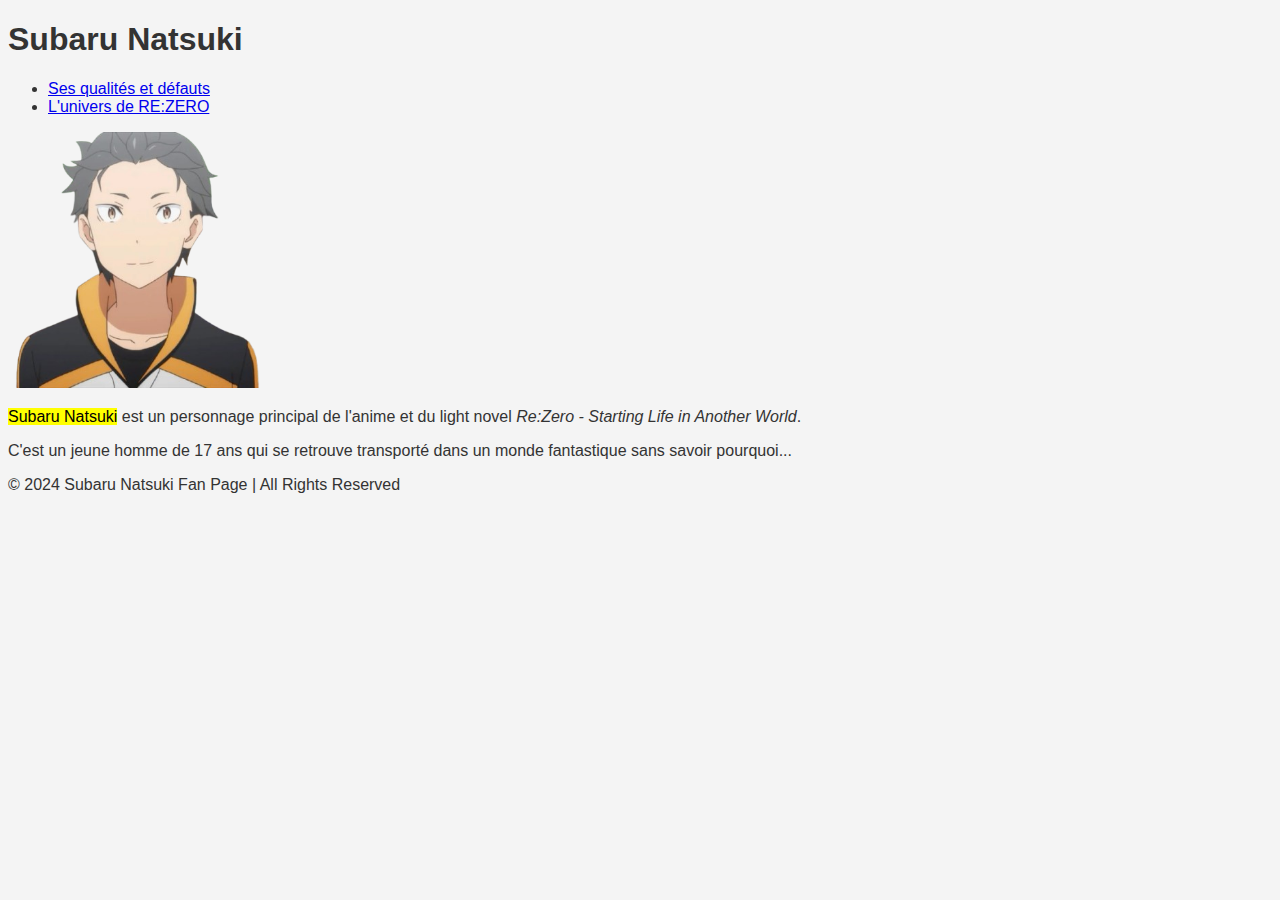
==== index.html @ 1d2fb33a "initial commit" ====
<!DOCTYPE html>
<html lang="fr">
<head>
    <meta charset="UTF-8">
    <meta http-equiv="X-UA-Compatible" content="IE-Edge">
    <meta name="viewport" content="width=device-width, initial-scale=1.0">

    <!-- Related files -->
    <link href="styles/style.css" rel="stylesheet">
    <script src="scripts/script.js"></script>

    <!-- Icon -->
    <link rel="icon" href="assets/logo/sdv_logo-transformed.ico" type="image/x-icon">

    <title>Subaru Natsuki</title>
    <meta name="title" content="Univers de RE:ZERO">
    <meta name="description" content="Explore the world of Re:Zero and its characters">
    <meta name="keywords" content="Re:Zero, Subaru Natsuki, anime, secondary characters">
</head>
<body class="body">
    <header class="header">
        <div class="header-container">
            <h1 class="main-title">Subaru Natsuki</h1>
            <nav>
                <ul class="nav-links">
                    <li><a href="pages/list.html" class="nav-link">Ses qualités et défauts</a></li>
                    <li><a href="pages/univers.html" class="nav-link">L'univers de RE:ZERO</a></li>
                </ul>
            </nav>
        </div>
    </header>

    <main class="content-section">
        <div class="content-container">
            <div class="image-container">
                <img src="assets/img/Subaru_Natsuki_Anime-removed.png" alt="Portrait of Subaru Natsuki" class="subaru-image">
            </div>

            <div class="subaru-description">
                <p class="subaru-name">
                    <mark class="highlight">Subaru Natsuki</mark> est un personnage principal de l'anime et du light novel <i>Re:Zero - Starting Life in Another World</i>.
                </p>
                <p>C'est un jeune homme de 17 ans qui se retrouve transporté dans un monde fantastique sans savoir pourquoi...</p>
            </div>
        </div>
    </main>

    <footer class="footer">
        <div class="footer-container">
            <p>&copy; 2024 Subaru Natsuki Fan Page | All Rights Reserved</p>
        </div>
    </footer>
</body>
</html>
---- styles/style.css ----
body {
    font-family: Arial, sans-serif;
    background-color: #f4f4f4;
    color: #333;
}

.image-container {
    box-shadow: 10px;
}
.subaru-image {
    width: 20vw;
    height: auto;
}
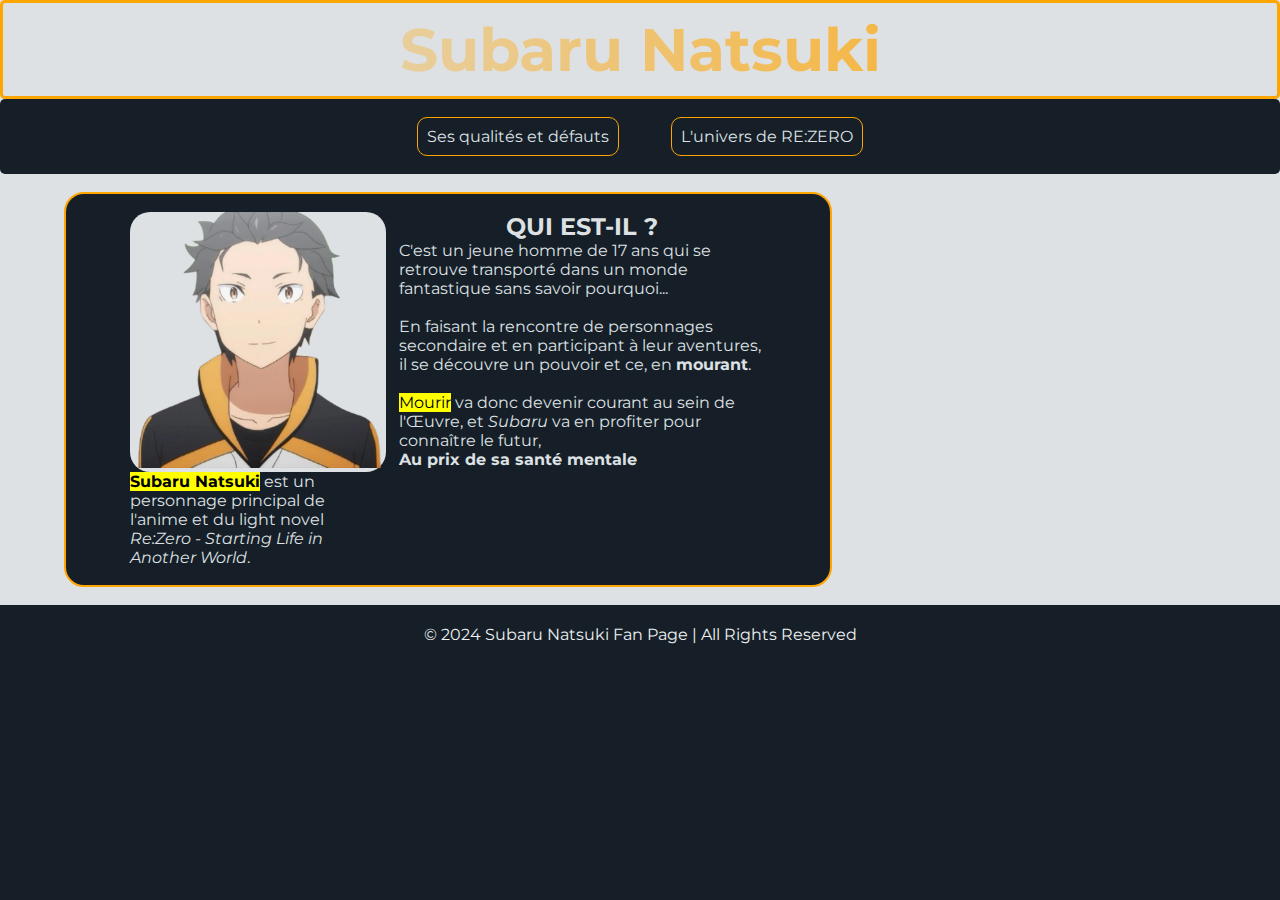
==== commit cff8e03d: "." ====
--- a/index.html
+++ b/index.html
@@ -1,25 +1,23 @@
 <!DOCTYPE html>
 <html lang="fr">
-<head>
-    <meta charset="UTF-8">
-    <meta http-equiv="X-UA-Compatible" content="IE-Edge">
-    <meta name="viewport" content="width=device-width, initial-scale=1.0">
+    <head>
+        <meta charset="UTF-8">
+        <meta http-equiv="X-UA-Compatible" content="IE-Edge">
+        <meta name="viewport" content="width=device-width, initial-scale=1.0">
 
-    <!-- Related files -->
-    <link href="styles/style.css" rel="stylesheet">
-    <script src="scripts/script.js"></script>
+        <!-- Related files -->
+        <link href="styles/style.css" rel="stylesheet">
 
-    <!-- Icon -->
-    <link rel="icon" href="assets/logo/sdv_logo-transformed.ico" type="image/x-icon">
+        <!-- Icon -->
+        <link rel="icon" href="assets/logo/sdv_logo-transformed.ico" type="image/x-icon">
 
-    <title>Subaru Natsuki</title>
-    <meta name="title" content="Univers de RE:ZERO">
-    <meta name="description" content="Explore the world of Re:Zero and its characters">
-    <meta name="keywords" content="Re:Zero, Subaru Natsuki, anime, secondary characters">
-</head>
-<body class="body">
-    <header class="header">
-        <div class="header-container">
+        <title>Subaru Natsuki</title>
+        <meta name="title" content="Univers de RE:ZERO">
+        <meta name="description" content="Explore the world of Re:Zero and its characters">
+        <meta name="keywords" content="Re:Zero, Subaru Natsuki, anime, secondary characters">
+    </head>
+    <body class="body">
+        <header class="header">
             <h1 class="main-title">Subaru Natsuki</h1>
             <nav>
                 <ul class="nav-links">
@@ -27,28 +25,42 @@
                     <li><a href="pages/univers.html" class="nav-link">L'univers de RE:ZERO</a></li>
                 </ul>
             </nav>
-        </div>
-    </header>
+        </header>
 
-    <main class="content-section">
-        <div class="content-container">
-            <div class="image-container">
-                <img src="assets/img/Subaru_Natsuki_Anime-removed.png" alt="Portrait of Subaru Natsuki" class="subaru-image">
+        <main>
+            <article>
+                <section class="personnage">
+                    <div class="image-container">
+                        <img src="assets/img/Subaru_Natsuki_Anime-removed.png" alt="Portrait of Subaru Natsuki" class="subaru-image">
+                    </div>
+
+                    <div class="subaru-desc">
+                        <p class="subaru-name">
+                            <mark><strong>Subaru Natsuki</strong></mark> est un personnage principal de l'anime et du light novel 
+                            <i>Re:Zero - Starting Life in Another World</i>.
+                        </p>
+                    </div>
+                </section>
+                <section class="synopsis">
+                    <h2>Qui est-il ?</h2>
+                    <p>C'est un jeune homme de 17 ans qui se retrouve transporté dans un monde fantastique sans savoir pourquoi...<br></p>
+                    <p>
+                        <br>En faisant la rencontre de personnages secondaire et en participant à leur aventures, 
+                        il se découvre un pouvoir et ce, en <strong>mourant</strong>. <br>
+                    </p>
+                    <p>
+                        <br><mark>Mourir</mark> va donc devenir courant au sein de l'Œuvre, et <i>Subaru</i> va en profiter pour connaître le futur,<br>
+                        <strong>Au prix de sa santé mentale</strong>
+                    </p>
+
+                </section>
+            </article>
+        </main>
+
+        <footer>
+            <div class="footer-container">
+                <p>&copy; 2024 Subaru Natsuki Fan Page | All Rights Reserved</p>
             </div>
-
-            <div class="subaru-description">
-                <p class="subaru-name">
-                    <mark class="highlight">Subaru Natsuki</mark> est un personnage principal de l'anime et du light novel <i>Re:Zero - Starting Life in Another World</i>.
-                </p>
-                <p>C'est un jeune homme de 17 ans qui se retrouve transporté dans un monde fantastique sans savoir pourquoi...</p>
-            </div>
-        </div>
-    </main>
-
-    <footer class="footer">
-        <div class="footer-container">
-            <p>&copy; 2024 Subaru Natsuki Fan Page | All Rights Reserved</p>
-        </div>
-    </footer>
-</body>
+        </footer>
+    </body>
 </html>
--- a/styles/style.css
+++ b/styles/style.css
@@ -1,13 +1,114 @@
+@import url('https://fonts.googleapis.com/css2?family=Montserrat:wght@100..900&display=swap');
+
+:root {
+    --primary-color: #161F28;
+    --secondary-color: #DEE1E3;
+    --third-color: #FFA500;
+}
+
+* {
+    margin: 0;
+    padding: 0;
+    box-sizing: border-box;
+}
+
 body {
-    font-family: Arial, sans-serif;
-    background-color: #f4f4f4;
-    color: #333;
+    font-family: "Montserrat", sans-serif;
+    background-color: var(--primary-color);
+    color: var(--secondary-color);
+}
+
+main, header {
+    background-color: var(--secondary-color);
+}
+
+.main-title {
+    text-align: center;
+    font-size: 60px;
+    font-weight: bold;
+    
+    color: transparent;
+    background-image: linear-gradient(to right, var(--secondary-color), var(--third-color)); /* Border color using gradient */
+    -webkit-background-clip: text;
+    background-clip: text;
+    border: 3px solid #FFA500;
+    padding: 10px;
+
+    border-radius: 5px;
+}
+
+nav {
+    background-color: var(--primary-color);
+    border-radius: 5px;
+    display: flex;
+    justify-content: center;
+    padding: 2vh 0;
+}
+
+nav ul {
+    list-style-type: none;
+    display: flex;
+}
+nav ul li {
+    margin: 0 2vw;
+    border: var(--third-color) 1px solid;
+    border-radius: 10px;
+    padding: 1vh;
+    transition: all 0.5s ease;
+}
+nav ul li:hover{
+    background-color: var(--third-color);
+    cursor: pointer;
+}
+
+a {
+    text-decoration: none;
+    color: var(--secondary-color);
+}
+main {
+    padding: 2vh 5vw;
+}
+
+
+article {
+    padding: 2vh 5vw;
+    width: 60vw;
+    background-color: var(--primary-color);
+
+    border-radius: 20px;
+    border: var(--third-color) 2px solid;
+
+    display: grid;
+    grid-template-columns: 1fr 2fr;
+    grid-gap: 1vw;
 }
 
 .image-container {
-    box-shadow: 10px;
+    background-color: var(--secondary-color);
+    border-radius: 20px;
+    width: 20vw;
 }
 .subaru-image {
     width: 20vw;
-    height: auto;
-}+}
+
+.synopsis h2 {
+    text-align: center;
+    text-transform: uppercase;
+}
+
+
+/* Footer */
+footer {
+    color: #ecf0f1; 
+    text-align: center;
+    padding: 20px 0;
+    position: relative;
+    width: 100%;
+    bottom: 0;
+}
+
+.footer p {
+    font-size: 14px; 
+    line-height: 1.5; 
+}
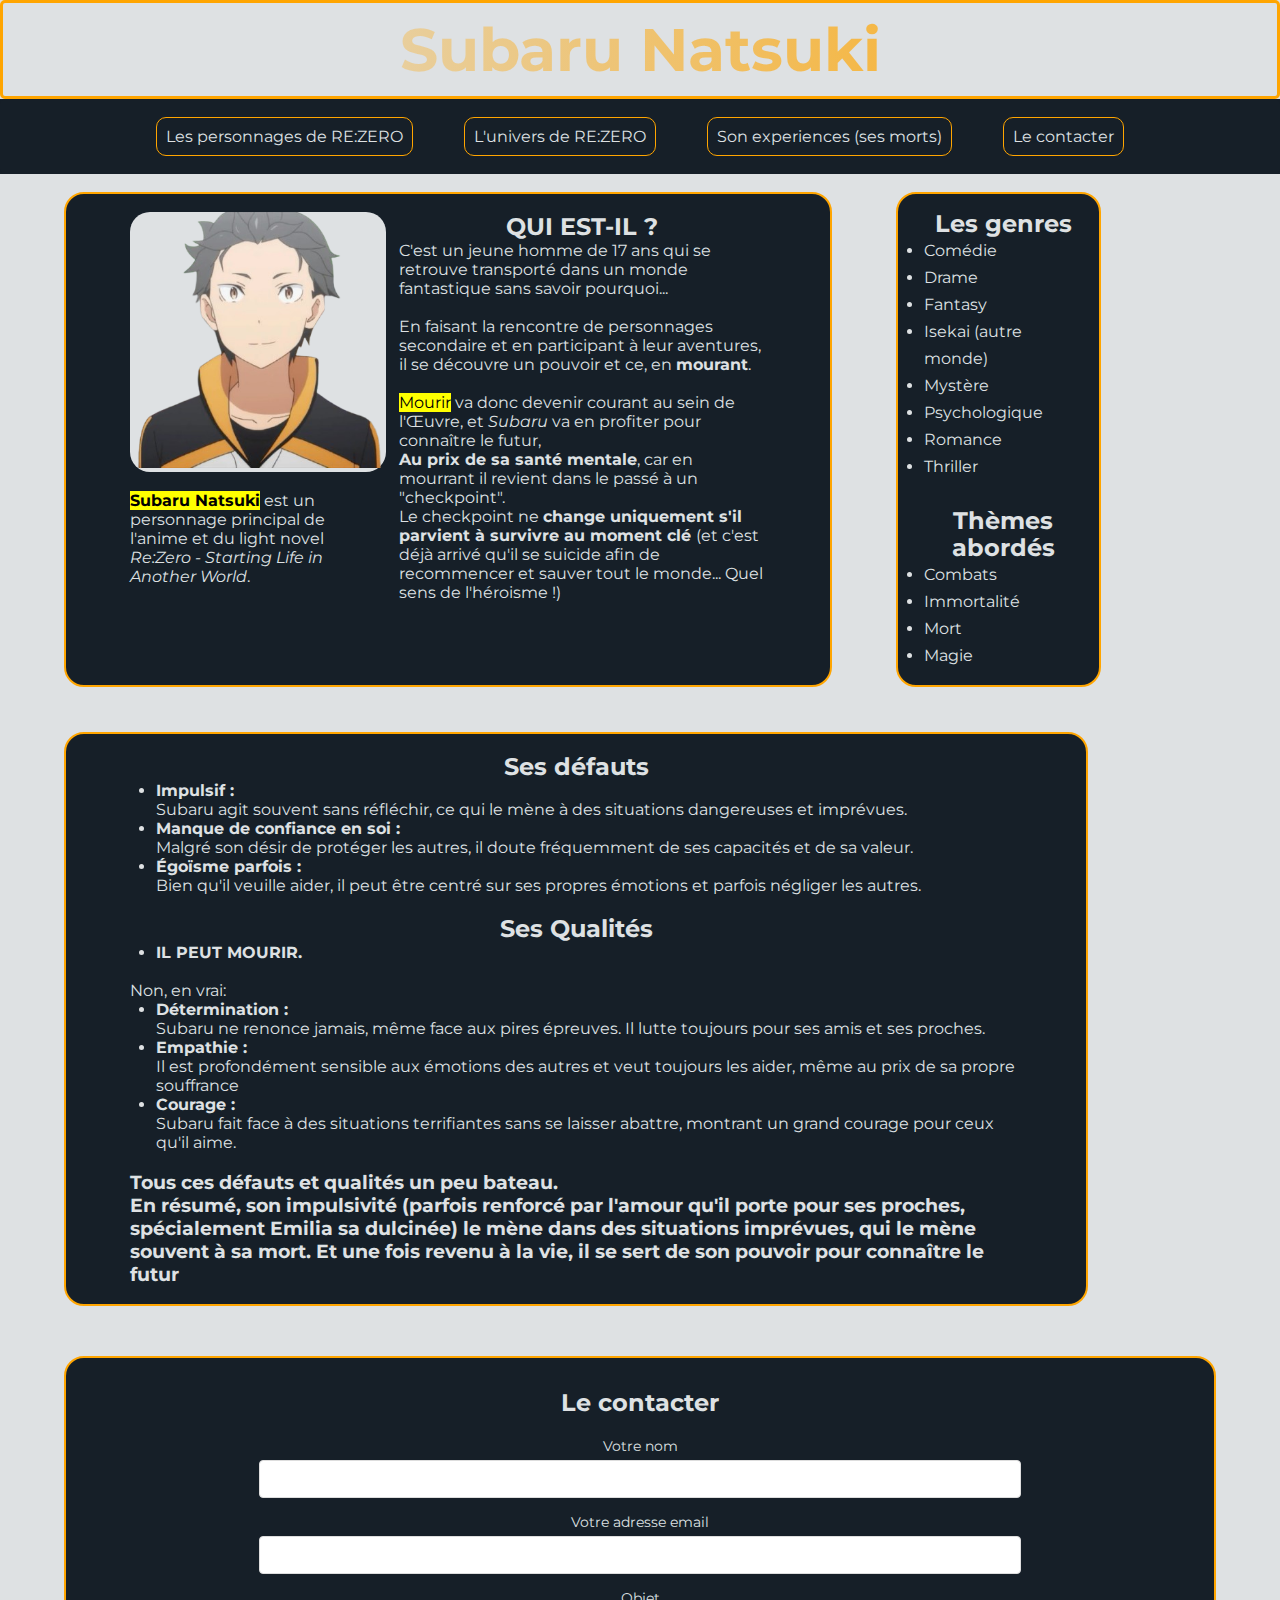
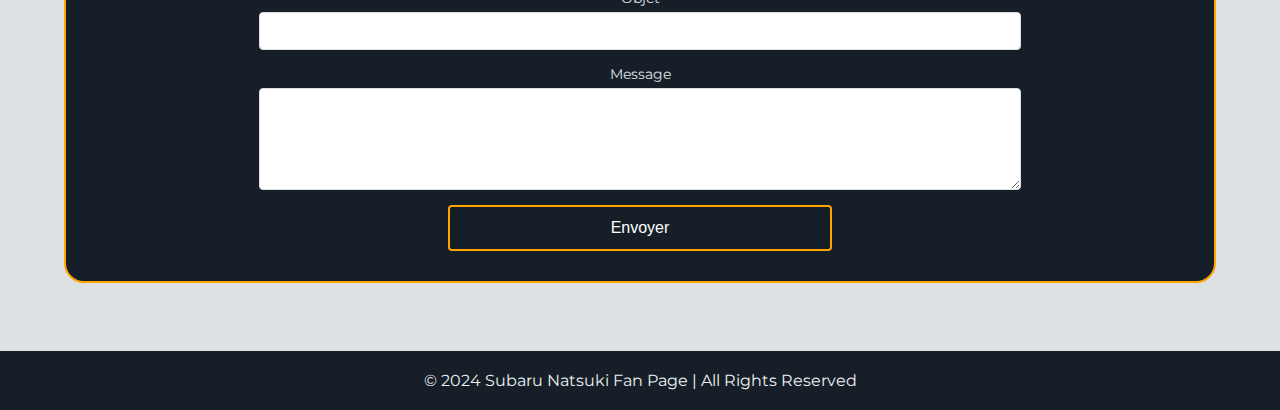
==== commit 609a8168: "added almost all infos and almost finished css" ====
--- a/index.html
+++ b/index.html
@@ -13,54 +13,137 @@
 
         <title>Subaru Natsuki</title>
         <meta name="title" content="Univers de RE:ZERO">
-        <meta name="description" content="Explore the world of Re:Zero and its characters">
-        <meta name="keywords" content="Re:Zero, Subaru Natsuki, anime, secondary characters">
+        <meta name="description" content="Découvrez le monde de Re:zero et ses personnages">
+        <meta name="keywords" content="Re:Zero, Subaru Natsuki, anime, personnages secondaires">
     </head>
-    <body class="body">
-        <header class="header">
-            <h1 class="main-title">Subaru Natsuki</h1>
-            <nav>
-                <ul class="nav-links">
-                    <li><a href="pages/list.html" class="nav-link">Ses qualités et défauts</a></li>
-                    <li><a href="pages/univers.html" class="nav-link">L'univers de RE:ZERO</a></li>
-                </ul>
-            </nav>
+    <body>
+        <header id="header">
+            <a href="index.html"><h1 class="main-title">Subaru Natsuki</h1></a>
         </header>
 
-        <main>
-            <article>
-                <section class="personnage">
-                    <div class="image-container">
-                        <img src="assets/img/Subaru_Natsuki_Anime-removed.png" alt="Portrait of Subaru Natsuki" class="subaru-image">
+        <nav>
+            <ul class="nav-links">
+                <li><a href="pages/characters.html" class="nav-link">Les personnages de RE:ZERO</a></li>
+                <li><a href="pages/univers.html" class="nav-link">L'univers de RE:ZERO</a></li>
+                <li><a href="pages/deaths.html" class="nav-link">Son experiences (ses morts)</a></li>
+                <li><a href="#contact" class="nav-link">Le contacter</a></li>
+            </ul>
+        </nav>
+
+        <main id="main">
+            <div class="main">
+                <!-- J'utilise pour utiliser le display flex uniquement sur ces les 2 premiers articles -->
+                <article class="who-is-he">
+                    <section class="personnage">
+                        <div class="image-container">
+                            <img src="assets/img/Subaru_Natsuki_Anime-removed.png" alt="Portrait of Subaru Natsuki" class="subaru-image">
+                        </div>
+
+                        <div class="subaru-description">
+                            <p class="subaru-name">
+                                <br><mark><strong>Subaru Natsuki</strong></mark> est un personnage principal de l'anime et du light novel 
+                                <i>Re:Zero - Starting Life in Another World</i>.
+                            </p>
+                        </div>
+                    </section>
+                    <section class="synopsis">
+                        <h2>Qui est-il ?</h2>
+                        <p>C'est un jeune homme de 17 ans qui se retrouve transporté dans un monde fantastique sans savoir pourquoi...<br></p>
+                        <p>
+                            <br>En faisant la rencontre de personnages secondaire et en participant à leur aventures, 
+                            il se découvre un pouvoir et ce, en <strong>mourant</strong>. <br>
+                        </p>
+                        <p>
+                            <br><mark>Mourir</mark> va donc devenir courant au sein de l'Œuvre, et <i>Subaru</i> va en profiter pour connaître le futur,<br>
+                            <strong>Au prix de sa santé mentale</strong>, car en mourrant il revient dans le passé à un "checkpoint". <br>
+                            Le checkpoint ne <strong>change uniquement s'il parvient à survivre au moment clé </strong>
+                            (et c'est déjà arrivé qu'il se suicide afin de recommencer et sauver tout le monde... Quel sens de l'héroisme !)
+                        </p>
+
+                    </section>
+                </article>
+
+                <article class="genres">
+                    <h2>Les genres</h2>
+                    <ul>
+                        <li>Comédie</li>
+                        <li>Drame</li>
+                        <li>Fantasy</li>
+                        <li>Isekai (autre monde)</li>
+                        <li>Mystère</li>
+                        <li>Psychologique</li>
+                        <li>Romance</li>
+                        <li>Thriller</li>
+                    </ul>
+                    <br>
+                    <h2>Thèmes abordés</h2>
+                    <ul>
+                        <li>Combats</li>
+                        <li>Immortalité</li>
+                        <li>Mort</li>
+                        <li>Magie</li>
+                    </ul>
+                </article>
+            </div>
+
+            <article class="cv">
+                <h2>Ses défauts</h2>
+                <ul>
+                    <li><strong>Impulsif : 
+                        <br></strong> Subaru agit souvent sans réfléchir, ce qui le mène à des situations dangereuses et imprévues.</li>
+                    <li><strong>Manque de confiance en soi : 
+                        <br></strong> Malgré son désir de protéger les autres, il doute fréquemment de ses capacités et de sa valeur.</li>
+                    <li><strong>Égoïsme parfois : 
+                        <br></strong> Bien qu'il veuille aider, il peut être centré sur ses propres émotions et parfois négliger les autres.</li>
+                </ul> <br>
+                <h2>Ses Qualités</h2>
+                <ul>
+                    <li><strong>IL PEUT MOURIR.</strong></li>
+                    <br> <p>Non, en vrai:</p>
+                    <li><strong>Détermination : 
+                        <br></strong> Subaru ne renonce jamais, même face aux pires épreuves. Il lutte toujours pour ses amis et ses proches.</li>
+                    <li><strong>Empathie : 
+                        <br></strong> Il est profondément sensible aux émotions des autres et veut toujours les aider, même au prix de sa propre souffrance</li>
+                    <li><strong>Courage : 
+                        <br></strong> Subaru fait face à des situations terrifiantes sans se laisser abattre, montrant un grand courage pour ceux qu'il aime.</li>
+                </ul> <br>
+                <h3>
+                    Tous ces défauts et qualités un peu bateau. <br> En résumé, son impulsivité 
+                    (parfois renforcé par l'amour qu'il porte pour ses proches, spécialement Emilia sa dulcinée)
+                    le mène dans des situations imprévues, qui le mène souvent à sa mort. Et une fois revenu à la vie, 
+                    il se sert de son pouvoir pour connaître le futur
+                </h3>
+            </article>
+
+            <article id="contact">
+                <h2 class="contact-title">Le contacter</h2>
+                <form id="contact-form" action="" method="POST">
+                    <div class="input-group">
+                        <label for="name">Votre nom</label>
+                        <input type="text" id="name" name="name" required>
                     </div>
-
-                    <div class="subaru-desc">
-                        <p class="subaru-name">
-                            <mark><strong>Subaru Natsuki</strong></mark> est un personnage principal de l'anime et du light novel 
-                            <i>Re:Zero - Starting Life in Another World</i>.
-                        </p>
+                    <div class="input-group">
+                        <label for="email">Votre adresse email</label>
+                        <input type="email" id="email" name="email" required>
                     </div>
-                </section>
-                <section class="synopsis">
-                    <h2>Qui est-il ?</h2>
-                    <p>C'est un jeune homme de 17 ans qui se retrouve transporté dans un monde fantastique sans savoir pourquoi...<br></p>
-                    <p>
-                        <br>En faisant la rencontre de personnages secondaire et en participant à leur aventures, 
-                        il se découvre un pouvoir et ce, en <strong>mourant</strong>. <br>
-                    </p>
-                    <p>
-                        <br><mark>Mourir</mark> va donc devenir courant au sein de l'Œuvre, et <i>Subaru</i> va en profiter pour connaître le futur,<br>
-                        <strong>Au prix de sa santé mentale</strong>
-                    </p>
-
-                </section>
+                    <div class="input-group">
+                        <label for="subject">Objet</label>
+                        <input type="text" id="subject" name="subject" required>
+                    </div>
+                    <div class="input-group">
+                        <label for="message">Message</label>
+                        <textarea id="message" name="message" rows="5" required></textarea>
+                    </div>
+                    <button type="submit" class="submit-btn">Envoyer</button>
+                </form>
             </article>
         </main>
 
-        <footer>
+        <footer id="footer">
             <div class="footer-container">
                 <p>&copy; 2024 Subaru Natsuki Fan Page | All Rights Reserved</p>
             </div>
         </footer>
+        <script src="scripts/script.js"></script>
     </body>
 </html>
--- a/styles/style.css
+++ b/styles/style.css
@@ -5,23 +5,23 @@
     --secondary-color: #DEE1E3;
     --third-color: #FFA500;
 }
-
 * {
     margin: 0;
     padding: 0;
     box-sizing: border-box;
 }
-
 body {
     font-family: "Montserrat", sans-serif;
     background-color: var(--primary-color);
     color: var(--secondary-color);
+    scroll-behavior: smooth;
 }
-
 main, header {
     background-color: var(--secondary-color);
 }
-
+main {
+    padding: 2vh 5vw;
+}
 .main-title {
     text-align: center;
     font-size: 60px;
@@ -33,10 +33,8 @@
     background-clip: text;
     border: 3px solid #FFA500;
     padding: 10px;
-
     border-radius: 5px;
 }
-
 nav {
     background-color: var(--primary-color);
     border-radius: 5px;
@@ -60,29 +58,62 @@
     background-color: var(--third-color);
     cursor: pointer;
 }
-
 a {
     text-decoration: none;
     color: var(--secondary-color);
 }
-main {
-    padding: 2vh 5vw;
+article {
+    border-radius: 20px;
+    border: var(--third-color) 2px solid;
+    background-color: var(--primary-color);
+    margin-bottom: 5vh;
+    padding: 1rem;
+}
+/* Footer */
+footer {
+    color: #ecf0f1; 
+    text-align: center;
+    padding: 20px 0;
+    position: relative;
+    width: 100%;
+    bottom: 0;
 }
 
-
-article {
+.footer p {
+    font-size: 14px; 
+    line-height: 1.5; 
+}
+h2 {
+    text-align: center;
+}
+/* Main */
+.main {
+    display: flex;
+    gap: 5vw;
+    padding-right: 9vw;
+}
+.who-is-he {
     padding: 2vh 5vw;
-    width: 60vw;
-    background-color: var(--primary-color);
-
-    border-radius: 20px;
-    border: var(--third-color) 2px solid;
+    margin-bottom: 5vh;
+    flex: 4;
 
     display: grid;
     grid-template-columns: 1fr 2fr;
     grid-gap: 1vw;
 }
+.genres {
+    flex: 1;
+    padding-left: 2vw;
+    line-height: 3vh;
+}
 
+.cv {
+    padding: 2vh 5vw;
+    width: 80vw;
+}
+.cv ul li {
+    margin-left: 2vw; /* Créer la marge */
+}
 .image-container {
     background-color: var(--secondary-color);
     border-radius: 20px;
@@ -97,18 +128,56 @@
     text-transform: uppercase;
 }
 
-
-/* Footer */
-footer {
-    color: #ecf0f1; 
+/* Formulaire de contact */
+#contact {
+    margin: 50px auto;
+    padding: 30px;
+}
+.contact-title {
     text-align: center;
-    padding: 20px 0;
+    margin-bottom: 20px;
+}
+.input-group {
+    margin-bottom: 15px;
+    display: flex;
+    align-items: center;
+    flex-direction: column;
+}
+.input-group label {
+    display: block;
+    font-size: 14px;
+    margin-bottom: 5px;
+}
+.input-group input,
+.input-group textarea {
+    width: 70%;
+    padding: 10px;
+    font-size: 14px;
+    border: 1px solid #ddd;
+    border-radius: 4px;
+}
+.input-group textarea {
+    resize: vertical;
+}
+.submit-btn {
     position: relative;
-    width: 100%;
-    bottom: 0;
+    transform: translateX(-50%);
+    left: 50%;
+    width: 30vw;
+    padding: 12px;
+    font-size: 16px;
+    background-color: var(--primary-color);
+    border: var(--third-color) 2px solid;
+    color: #fff;
+    border-radius: 4px;
+    cursor: pointer;
+    transition: all 0.5s ease;
+}
+.submit-btn:hover {
+    background-color: var(--third-color);
+    border: var(--primary-color) 2px solid;
+    color: var(--primary-color);
+    font-weight: bold;
 }
 
-.footer p {
-    font-size: 14px; 
-    line-height: 1.5; 
-}
+
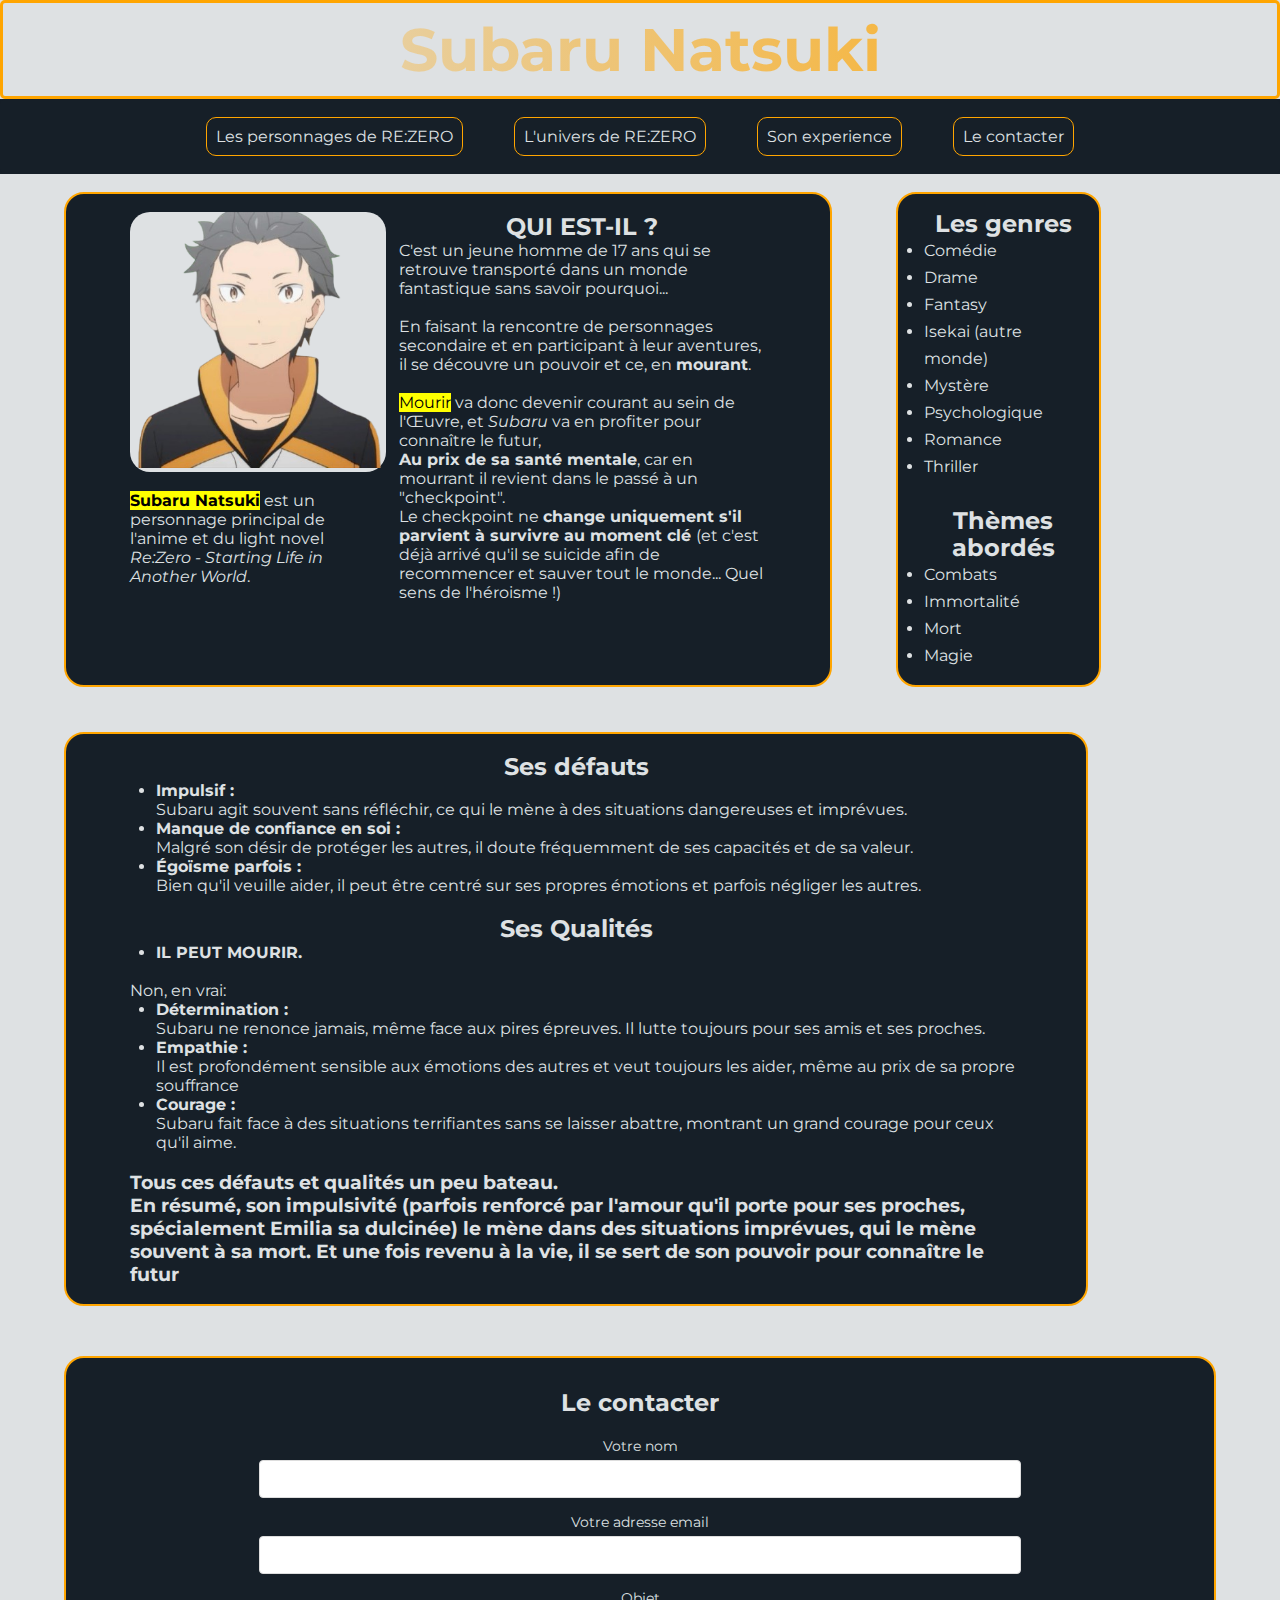
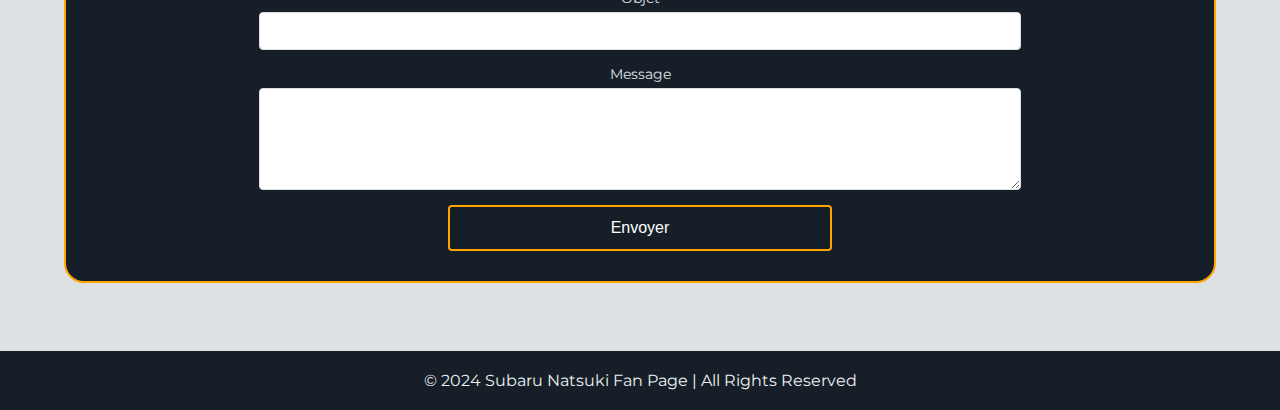
==== commit 26b48158: "added js and finished v1" ====
--- a/index.html
+++ b/index.html
@@ -25,14 +25,13 @@
             <ul class="nav-links">
                 <li><a href="pages/characters.html" class="nav-link">Les personnages de RE:ZERO</a></li>
                 <li><a href="pages/univers.html" class="nav-link">L'univers de RE:ZERO</a></li>
-                <li><a href="pages/deaths.html" class="nav-link">Son experiences (ses morts)</a></li>
+                <li><a href="pages/deaths.html" class="nav-link">Son experience</a></li>
                 <li><a href="#contact" class="nav-link">Le contacter</a></li>
             </ul>
         </nav>
 
         <main id="main">
-            <div class="main">
-                <!-- J'utilise pour utiliser le display flex uniquement sur ces les 2 premiers articles -->
+            <div class="main"> <!-- J'utilise pour utiliser le display flex uniquement sur ces les 2 premiers articles -->
                 <article class="who-is-he">
                     <section class="personnage">
                         <div class="image-container">
